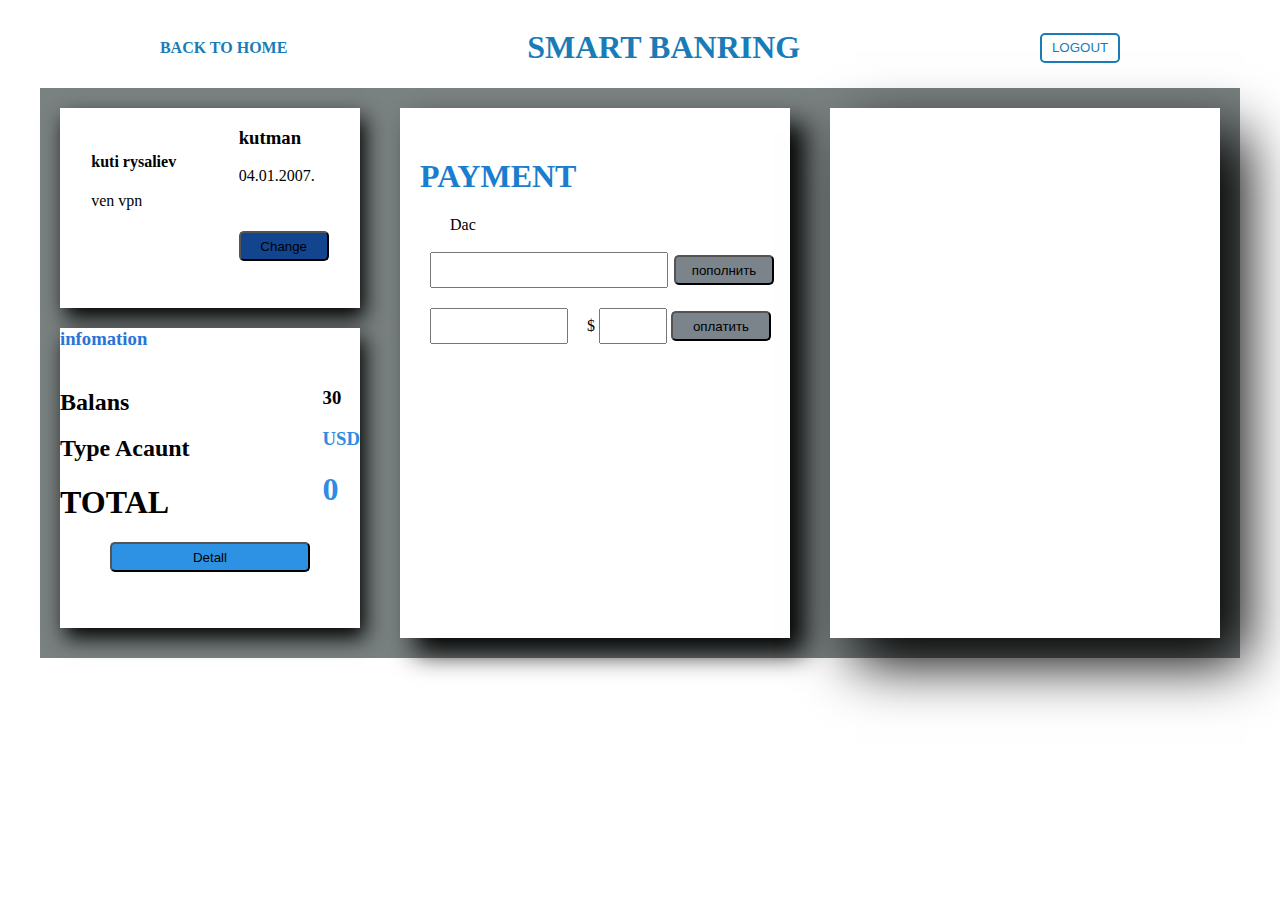
==== home.work-2/index.htm @ 4390b0ae "card commit" ====
<!DOCTYPE html>
<html lang="en">
<head>
    <meta charset="UTF-8">
    <meta http-equiv="X-UA-Compatible" content="IE=edge">
    <meta name="viewport" content="width=device-width, initial-scale=1.0">
    <title>Document</title>
    <link rel="stylesheet" href="style.css">
</head>
<body>
    <div class="container">
        <header>
            <h4 style="color: rgb(25, 124, 182);">BACK TO HOME</h4>
            <h1 style="color: rgb(25, 124, 182);">SMART BANRING</h1>
            <button class="btn1">LOGOUT</button>
        </header>
        <main class="main">
          <section class="sec1">
            <div class="pop">
                <div>
                    <img class="im" src="https://encrypted-tbn0.gstatic.com/images?q=tbn:ANd9GcSl5ucxkm85gt_XKZTvPCP29naA5DmxwicPYg&usqp=CAUя" alt="">
                    <h4>kuti rysaliev</h4>
                    <p>ven vpn</p>
                </div>
                <div>
                    <h3>kutman</h3>
                    <p>04.01.2007.</p>
                    <button style="width: 90px; height: 30px; background-color: rgb(19, 69, 143); margin-top: 30px;">
                        Change
                    </button>
                </div>
               
               
    
            </div>
           
            <div class="pop2">
                <div class="po">
                    <h3 style="color: rgb(41, 116, 214);">infomation</h3>
                </div>
                <div class="popp2">
                    <div>
                        
                    <h2>Balans</h2>
                    <h2>Type Acaunt</h2>
                    <h1>TOTAL</h1>
                    </div>
                    <div>
                        <h3>30</h3>
                        
                        <h3 style="color: rgb(47, 140, 226);">USD</h3>
                        <h1 style="color: rgb(47, 140, 226);" id="text-aout">0</h1>
                    </div>
                </div>
                

                <button style="width: 200px; height: 30px; background-color: rgb(46, 146, 228); margin-left: 50px;">Detall</button>
            </div>
            
          </section>
          <section class="sec2">
           <h1 style="color: rgb(26, 125, 206); margin-left: 20px; margin-top: 50px ;">PAYMENT</h1>
           <p style="margin-left: 50px; margin-top: 10px;">Dac</p>
           <input class="inp1" type="text">
           <button id="plus">пополнить</button>
           <br>
           <!-- <input class="inp1" type="text">
           <button ></button> -->
           <br>
           <input class="in1" type="text">
           $
           <input class="in2" type="text">
           <button id="min" >оплатить</button>
          </section>
          <section class="sec3">
            <img class="im2" src="https://www.vtb.by/sites/default/files/mir-02.png" alt="">
        </section>
        </main>
    </div>
   <script src="./aap.js"></script>
</body>
</html>
---- home.work-2/style.css ----
.container{
    width: 1200px;
    margin: 0 auto;
}
header{
    display: flex;
    justify-content: space-around;
    align-items: center;
}
.btn1{
    width: 80px;
    height: 30px;
    color: rgb(25, 124, 182);
    border: 2px solid rgb(25, 124, 182);
    background-color: white;
}
.main{
    width: 1200px;
    background-color: rgb(122, 129, 129);
    display: flex;
    justify-content: space-between;
}
.pop{
    width: 300px;
    height: 200px;
    border: none;
    box-shadow: 5px 10px 20px;
    background-color: white;
    display: flex;
    justify-content: space-around;
    margin-top: 50px;
    margin: 20px;
}
.im{
    width: 60px;
    margin-left: 20px;
    margin-top: 20px;
}
.pop2{
    width: 300px;
    height: 300px;
    border: none;
    background-color: white;
    margin: 20px;
    box-shadow: 5px 10px 20px;
}
.popp2{
    display: flex;
    justify-content: space-between;
    
}
.sec2{
    width: 400px;
    height: 530px;
    background-color: white;
    margin: 20px;
    box-shadow: 15px 15px 25px;
}
.inp1{
    width: 230px;
    height: 30px;
    margin: 2px;
    margin-left: 30px;
   
}
.in1{
    width: 130px;
    margin: 0px 15px;
    height: 30px;
    margin-left: 30px;
   
}
.in2{
    width: 60px;
    height: 30px;
}
button{
    width: 100px;
    height: 30px;
    background-color: rgb(124, 132, 139);
    border-radius: 5px;
}
.sec3{
    width: 400px;
    height: 530px;
    background-color: white;
    margin: 20px;
    box-shadow: 25px 25px 55px;
}
.im2{
    margin-left: 30px;
}
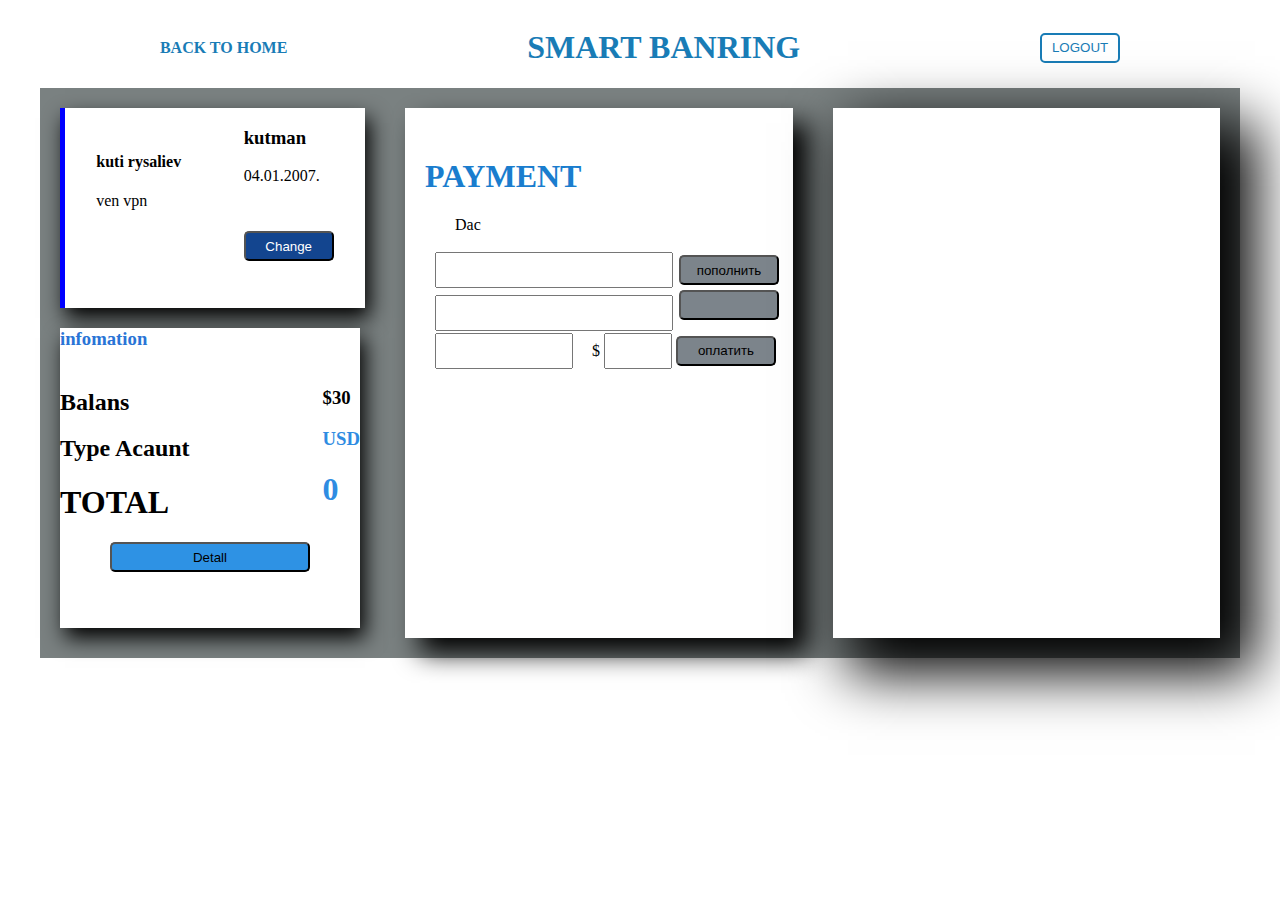
==== commit aeddb501: "fhyhyy" ====
--- a/home.work-2/index.htm
+++ b/home.work-2/index.htm
@@ -25,7 +25,7 @@
                 <div>
                     <h3>kutman</h3>
                     <p>04.01.2007.</p>
-                    <button style="width: 90px; height: 30px; background-color: rgb(19, 69, 143); margin-top: 30px;">
+                    <button style="width: 90px; height: 30px; background-color: rgb(19, 69, 143); margin-top: 30px; color: white;">
                         Change
                     </button>
                 </div>
@@ -46,7 +46,7 @@
                     <h1>TOTAL</h1>
                     </div>
                     <div>
-                        <h3>30</h3>
+                        <h3>$30</h3>
                         
                         <h3 style="color: rgb(47, 140, 226);">USD</h3>
                         <h1 style="color: rgb(47, 140, 226);" id="text-aout">0</h1>
@@ -64,8 +64,8 @@
            <input class="inp1" type="text">
            <button id="plus">пополнить</button>
            <br>
-           <!-- <input class="inp1" type="text">
-           <button ></button> -->
+           <input class="inp1" type="text">
+           <button ></button>
            <br>
            <input class="in1" type="text">
            $
--- a/home.work-2/style.css
+++ b/home.work-2/style.css
@@ -8,8 +8,8 @@
     align-items: center;
 }
 .btn1{
-    width: 80px;
-    height: 30px;
+    width: 80px; 
+     height: 30px;
     color: rgb(25, 124, 182);
     border: 2px solid rgb(25, 124, 182);
     background-color: white;
@@ -30,6 +30,7 @@
     justify-content: space-around;
     margin-top: 50px;
     margin: 20px;
+    border-left: 5px solid blue;
 }
 .im{
     width: 60px;
@@ -85,8 +86,10 @@
     height: 530px;
     background-color: white;
     margin: 20px;
-    box-shadow: 25px 25px 55px;
+    box-shadow: 25px 25px 55px 10px;
 }
 .im2{
     margin-left: 30px;
+    margin-top: 40px;
+    box-shadow: 7px 7px 20px;
 }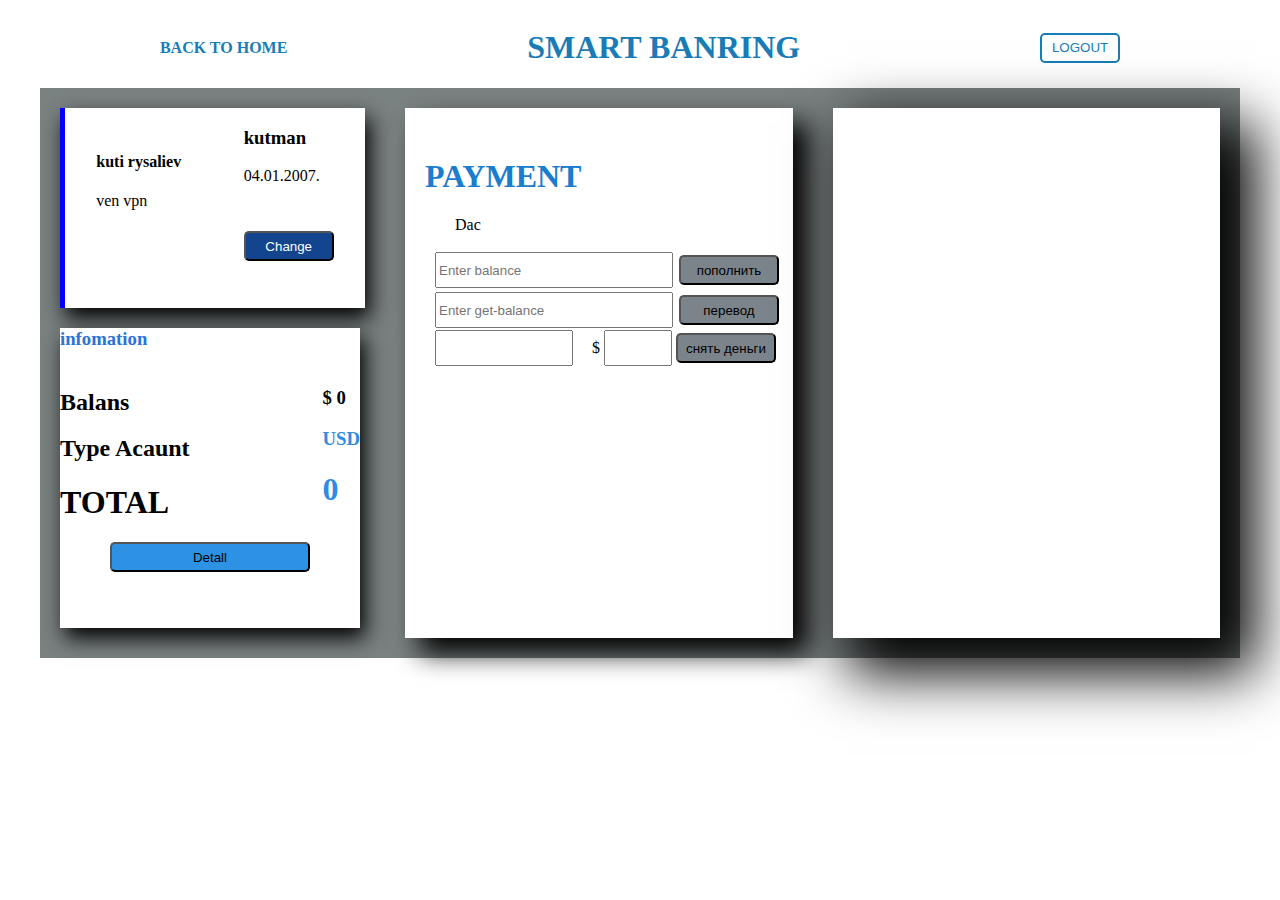
==== commit 6ba53d46: "gfhjf" ====
--- a/home.work-2/index.htm
+++ b/home.work-2/index.htm
@@ -1,82 +1,88 @@
-<!DOCTYPE html>
-<html lang="en">
-<head>
-    <meta charset="UTF-8">
-    <meta http-equiv="X-UA-Compatible" content="IE=edge">
-    <meta name="viewport" content="width=device-width, initial-scale=1.0">
-    <title>Document</title>
+<!DOCTYPE html> 
+<html lang="ru"> 
+<head> 
+    <meta charset="UTF-8"> 
+    <meta http-equiv="X-UA-Compatible" content="IE=edge"> 
+    <meta name="viewport" content="width=device-width, initial-scale=1.0"> 
+    <title>Document</title> 
     <link rel="stylesheet" href="style.css">
-</head>
-<body>
-    <div class="container">
-        <header>
-            <h4 style="color: rgb(25, 124, 182);">BACK TO HOME</h4>
-            <h1 style="color: rgb(25, 124, 182);">SMART BANRING</h1>
-            <button class="btn1">LOGOUT</button>
-        </header>
-        <main class="main">
-          <section class="sec1">
-            <div class="pop">
-                <div>
-                    <img class="im" src="https://encrypted-tbn0.gstatic.com/images?q=tbn:ANd9GcSl5ucxkm85gt_XKZTvPCP29naA5DmxwicPYg&usqp=CAUя" alt="">
-                    <h4>kuti rysaliev</h4>
-                    <p>ven vpn</p>
-                </div>
-                <div>
-                    <h3>kutman</h3>
-                    <p>04.01.2007.</p>
-                    <button style="width: 90px; height: 30px; background-color: rgb(19, 69, 143); margin-top: 30px; color: white;">
-                        Change
-                    </button>
-                </div>
-               
-               
-    
-            </div>
-           
-            <div class="pop2">
-                <div class="po">
-                    <h3 style="color: rgb(41, 116, 214);">infomation</h3>
-                </div>
-                <div class="popp2">
-                    <div>
-                        
-                    <h2>Balans</h2>
-                    <h2>Type Acaunt</h2>
-                    <h1>TOTAL</h1>
-                    </div>
-                    <div>
-                        <h3>$30</h3>
-                        
-                        <h3 style="color: rgb(47, 140, 226);">USD</h3>
-                        <h1 style="color: rgb(47, 140, 226);" id="text-aout">0</h1>
-                    </div>
-                </div>
+    <style>
+        #login {
+            display: none;
+        }
+    </style> 
+</head> 
+<body> 
+    <div class="container"> 
+        <header> 
+            <h4 style="color: rgb(25, 124, 182);">BACK TO HOME</h4> 
+            <h1 style="color: rgb(25, 124, 182);">SMART BANRING</h1> 
+            <button class="btn1" id="log0ut">LOGOUT</button> 
+            <button class="btn1" id="login">Log-in</button>
+        </header> 
+        <main class="main"> 
+          <section class="sec1"> 
+            <div class="pop" id="user-info"> 
+                <div> 
+                    <img class="im" src="https://encrypted-tbn0.gstatic.com/images?q=tbn:ANd9GcSl5ucxkm85gt_XKZTvPCP29naA5DmxwicPYg&usqp=CAUя" alt=""> 
+                    <h4 id="user-lastName">kuti rysaliev</h4> 
+                    <p id="user-status">ven vpn</p> 
+                </div> 
+                <div> 
+                    <h3 id="user-name">kutman</h3> 
+                    <p id="user-name">04.01.2007.</p> 
+                    <button style="width: 90px; height: 30px; background-color: rgb(19, 69, 143); margin-top: 30px; color: white;"> 
+                        Change 
+                    </button> 
+                </div> 
                 
-
-                <button style="width: 200px; height: 30px; background-color: rgb(46, 146, 228); margin-left: 50px;">Detall</button>
-            </div>
+                
+     
+            </div> 
             
-          </section>
-          <section class="sec2">
-           <h1 style="color: rgb(26, 125, 206); margin-left: 20px; margin-top: 50px ;">PAYMENT</h1>
-           <p style="margin-left: 50px; margin-top: 10px;">Dac</p>
-           <input class="inp1" type="text">
-           <button id="plus">пополнить</button>
-           <br>
-           <input class="inp1" type="text">
-           <button ></button>
-           <br>
-           <input class="in1" type="text">
-           $
-           <input class="in2" type="text">
-           <button id="min" >оплатить</button>
-          </section>
-          <section class="sec3">
-            <img class="im2" src="https://www.vtb.by/sites/default/files/mir-02.png" alt="">
-        </section>
-        </main>
-    </div>
-   <script src="./aap.js"></script>
-</body>
+            <div class="pop2"> 
+                <div class="po"> 
+                    <h3 style="color: rgb(41, 116, 214);">infomation</h3> 
+                </div> 
+                <div class="popp2"> 
+                    <div> 
+                         
+                    <h2>Balans</h2> 
+                    <h2>Type Acaunt</h2> 
+                    <h1>TOTAL</h1> 
+                    </div> 
+                    <div> 
+                        <h3>$<span id="balance"> 0 </span></h3> 
+                         
+                        <h3 style="color: rgb(47, 140, 226);">USD</h3> 
+                        <h1 style="color: rgb(47, 140, 226);" id="textout">0</h1> 
+                    </div> 
+                </div> 
+                 
+ 
+                <button style="width: 200px; height: 30px; background-color: rgb(46, 146, 228); margin-left: 50px;">Detall</button> 
+            </div> 
+             
+          </section> 
+          <section class="sec2"> 
+           <h1 style="color: rgb(26, 125, 206); margin-left: 20px; margin-top: 50px ;">PAYMENT</h1> 
+           <p style="margin-left: 50px; margin-top: 10px;">Dac</p> 
+           <input class="inp1" type="text" id="add-input" placeholder="Enter balance"> 
+           <button id="plus">пополнить</button> 
+           <br> 
+           <input class="inp1" id="pere" type="text" placeholder="Enter get-balance"> 
+           <button id="perevod">перевод</button> 
+           <br> 
+           <input class="in1" type="text"> 
+           $ 
+           <input class="in2" type="text" id="minus-inp"> 
+           <button id="get-balance" >снять  деньги</button> 
+          </section> 
+          <section class="sec3"> 
+            <img class="im2" src="https://www.vtb.by/sites/default/files/mir-02.png" alt=""> 
+        </section> 
+        </main> 
+    </div> 
+   <script src="./aap.js"></script> 
+</body> 
 </html>--- a/home.work-2/style.css
+++ b/home.work-2/style.css
@@ -2,7 +2,7 @@
     width: 1200px;
     margin: 0 auto;
 }
-header{
+header{ 
     display: flex;
     justify-content: space-around;
     align-items: center;
@@ -89,6 +89,7 @@
     box-shadow: 25px 25px 55px 10px;
 }
 .im2{
+    
     margin-left: 30px;
     margin-top: 40px;
     box-shadow: 7px 7px 20px;
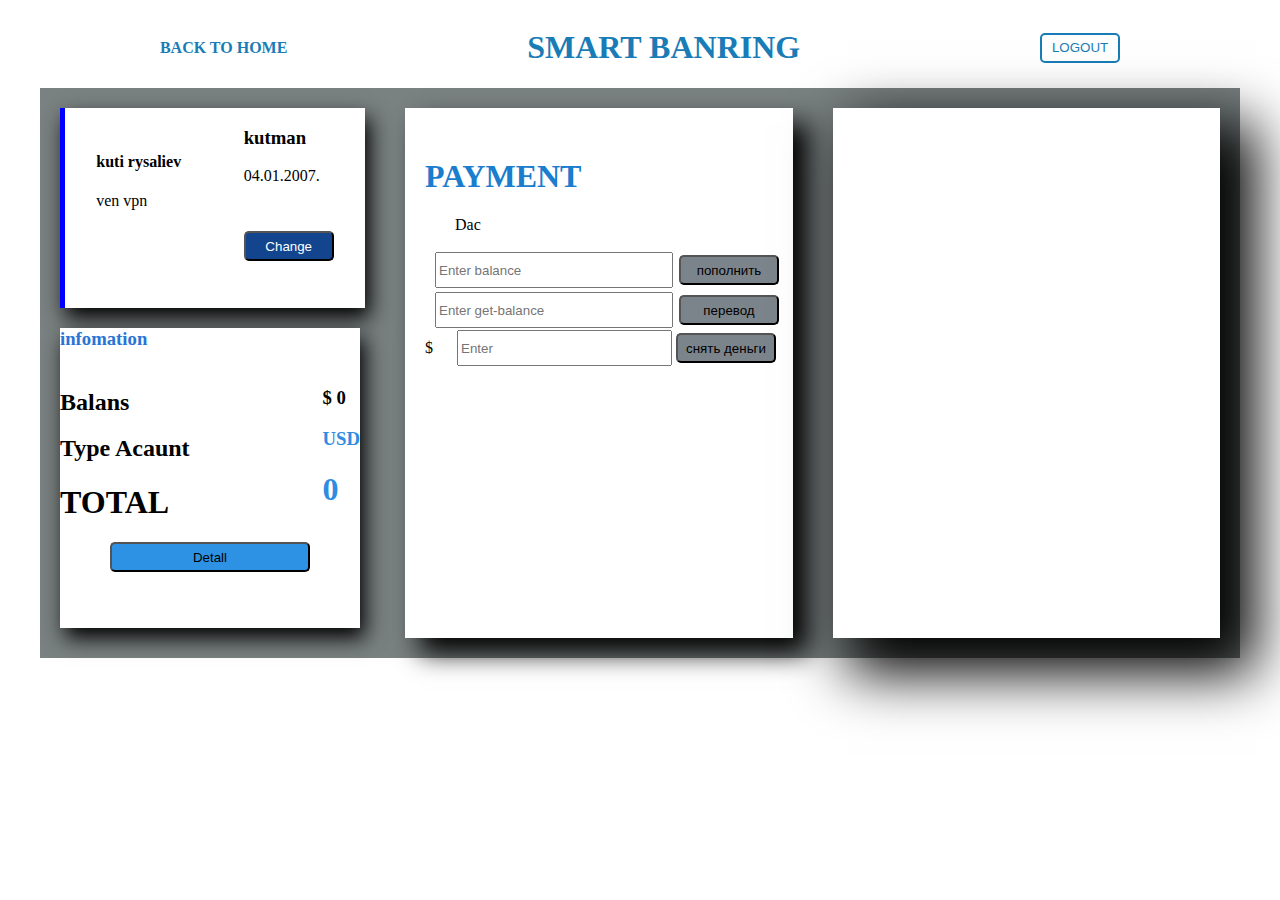
==== commit 7caa55d7: "3fgds" ====
--- a/home.work-2/index.htm
+++ b/home.work-2/index.htm
@@ -31,7 +31,7 @@
                 <div> 
                     <h3 id="user-name">kutman</h3> 
                     <p id="user-name">04.01.2007.</p> 
-                    <button style="width: 90px; height: 30px; background-color: rgb(19, 69, 143); margin-top: 30px; color: white;"> 
+                    <button style="width: 90px; height: 30px; background-color: rgb(19, 69, 143); margin-top: 30px; color: white;" id="vyiti"> 
                         Change 
                     </button> 
                 </div> 
@@ -73,13 +73,13 @@
            <input class="inp1" id="pere" type="text" placeholder="Enter get-balance"> 
            <button id="perevod">перевод</button> 
            <br> 
-           <input class="in1" type="text"> 
-           $ 
-           <input class="in2" type="text" id="minus-inp"> 
+           <!-- <input class="in1" type="text">  -->
+           <span class="sp">$</span> 
+           <input class="in2" type="text" id="minus-inp" placeholder="Enter"> 
            <button id="get-balance" >снять  деньги</button> 
           </section> 
           <section class="sec3"> 
-            <img class="im2" src="https://www.vtb.by/sites/default/files/mir-02.png" alt=""> 
+            <img class="im2" src="https://www.pngplay.com/wp-content/uploads/6/ATM-Credit-Card-Background-PNG-Image.png" alt=""> 
         </section> 
         </main> 
     </div> 
--- a/home.work-2/style.css
+++ b/home.work-2/style.css
@@ -72,8 +72,9 @@
    
 }
 .in2{
-    width: 60px;
+    width: 207px;
     height: 30px;
+    margin-left: 20px ;
 }
 button{
     width: 100px;
@@ -89,8 +90,11 @@
     box-shadow: 25px 25px 55px 10px;
 }
 .im2{
-    
+    width: 300px;
     margin-left: 30px;
     margin-top: 40px;
     box-shadow: 7px 7px 20px;
+}
+.sp{
+    margin-left: 20px;
 }